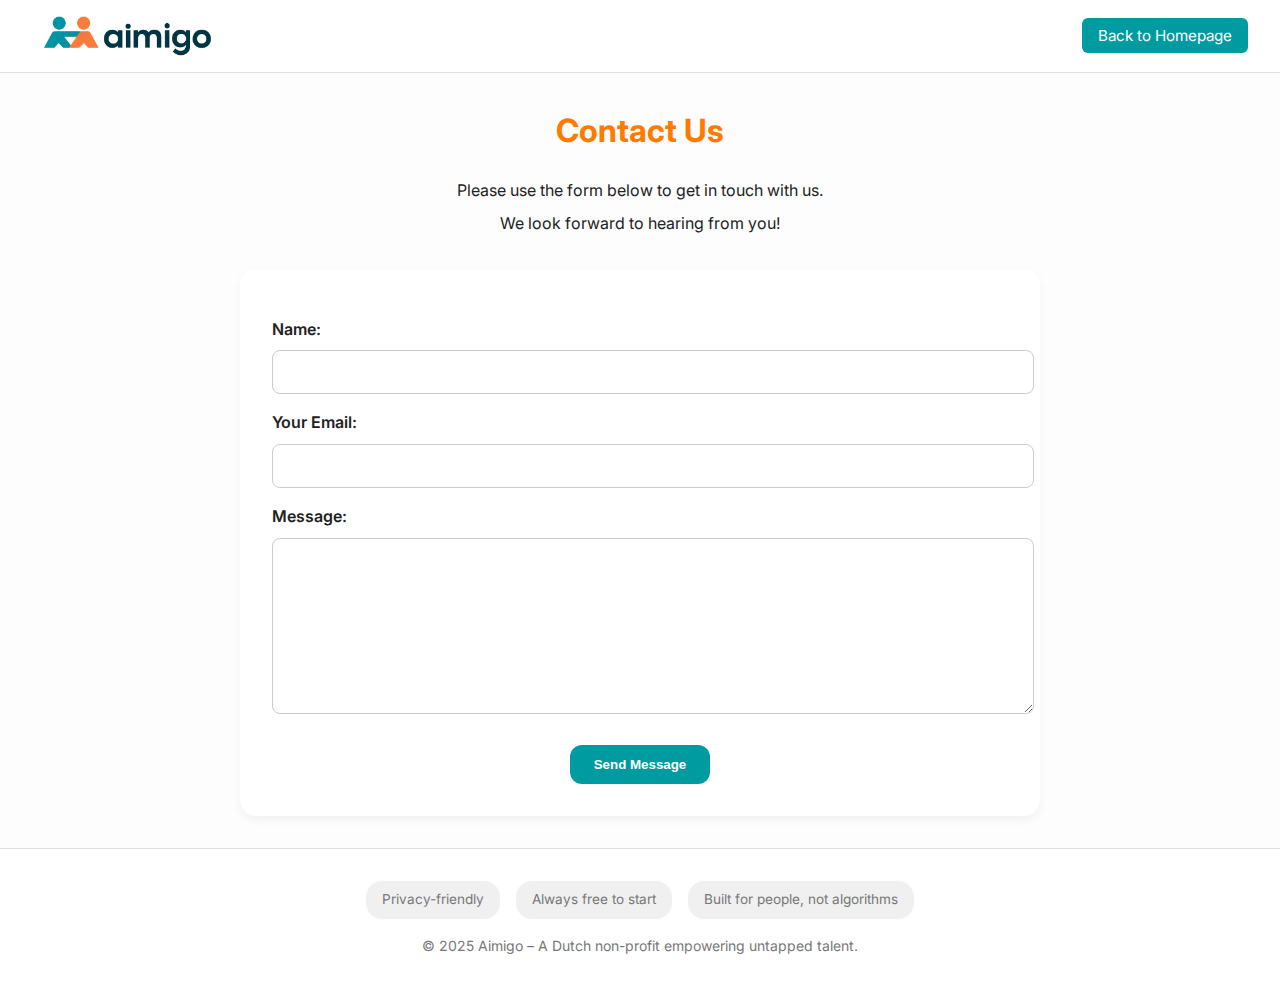
==== contact.html @ 52b48ef1 "Update and rename under-construction.html to contact.html" ====
<!DOCTYPE html>
<html lang="en">
<head>
  <meta charset="UTF-8" />
  <meta name="viewport" content="width=device-width, initial-scale=1.0" />
  <title>Contact – Aimigo</title>
  <!-- Google Font: Inter -->
  <link href="https://fonts.googleapis.com/css2?family=Inter:wght@400;600&display=swap" rel="stylesheet">
  <!-- Font Awesome for icons -->
  <link rel="stylesheet" href="https://cdnjs.cloudflare.com/ajax/libs/font-awesome/6.0.0-beta3/css/all.min.css" 
        integrity="sha512-..." crossorigin="anonymous" referrerpolicy="no-referrer" />
  <style>
    :root {
      --primary: #ff7b00;
      --accent: #fff3e0;
      --dark: #1a1a1a;
      --text: #222;
      --brand: #009ba0;
      --bg: #fdfdfd;
    }
    body {
      margin: 0;
      font-family: 'Inter', sans-serif;
      background-color: var(--bg);
      color: var(--text);
      line-height: 1.6;
    }
    /* Header */
    header {
      display: flex;
      justify-content: space-between;
      align-items: center;
      padding: 1rem 2rem;
      background-color: #fff;
      border-bottom: 1px solid #e0e0e0;
      flex-wrap: wrap;
    }
    .logo {
      display: flex;
      align-items: center;
    }
    .logo img {
      height: 40px;
    }
    nav a {
      background-color: var(--brand);
      color: #fff;
      padding: 0.5rem 1rem;
      border-radius: 6px;
      text-decoration: none;
      font-size: 0.95rem;
    }
    main {
      max-width: 800px;
      margin: 2rem auto;
      padding: 0 1rem;
    }
    /* Contact Hero Section */
    .contact-header {
      text-align: center;
      margin-bottom: 2rem;
    }
    .contact-header h1 {
      font-size: 2rem;
      color: var(--primary);
      margin-top: 0;
    }
    .contact-header p {
      font-size: 1rem;
      margin: 0.5rem 0;
    }
    /* Contact Form */
    .contact-form {
      background: #fff;
      padding: 2rem;
      border-radius: 1rem;
      box-shadow: 0 4px 10px rgba(0,0,0,0.05);
    }
    .contact-form label {
      display: block;
      margin: 1rem 0 0.5rem;
      font-weight: 600;
    }
    .contact-form input,
    .contact-form textarea {
      width: 100%;
      padding: 0.75rem;
      border: 1px solid #ccc;
      border-radius: 0.5rem;
      font-size: 1rem;
    }
    .contact-form textarea {
      resize: vertical;
      min-height: 150px;
    }
    .contact-form button {
      display: block;
      background-color: var(--brand);
      color: #fff;
      border: none;
      padding: 0.75rem 1.5rem;
      border-radius: 0.75rem;
      font-weight: 600;
      cursor: pointer;
      margin: 1.5rem auto 0;
      transition: background 0.3s;
    }
    .contact-form button:hover {
      background-color: #007f87;
    }
    /* Footer */
    footer {
      text-align: center;
      padding: 2rem;
      background: #fff;
      border-top: 1px solid #e0e0e0;
      font-size: 0.875rem;
      color: #777;
    }
    .badges {
      display: flex;
      justify-content: center;
      gap: 1rem;
      margin-bottom: 1rem;
    }
    .badge {
      background: #f0f0f0;
      padding: 0.5rem 1rem;
      border-radius: 1rem;
      font-size: 0.85rem;
    }
  </style>
</head>
<body>
  <!-- Header -->
  <header>
    <a href="index.html" style="text-decoration: none;">
      <div class="logo">
        <img src="aimigo-logo.png" alt="Aimigo Logo">
      </div>
    </a>
    <nav>
      <a href="index.html">Back to Homepage</a>
    </nav>
  </header>

  <main>
    <!-- Contact Hero Section -->
    <div class="contact-header">
      <!-- De onderstaande teksten blijven ongewijzigd, zoals in de oorspronkelijke onder-construction pagina -->
      <h1>Contact Us</h1>
      <p>Please use the form below to get in touch with us.</p>
      <p>We look forward to hearing from you!</p>
    </div>

    <!-- Contact Form -->
    <div class="contact-form">
      <!-- Gebruik hier de oorspronkelijke teksten van het formulier indien al aanwezig; hieronder is een voorbeeld -->
      <form action="mailto:pwvermeer@gmail.com" method="post" enctype="text/plain">
        <label for="name">Name:</label>
        <input type="text" id="name" name="name" required>

        <label for="email">Your Email:</label>
        <input type="email" id="email" name="email" required>

        <label for="message">Message:</label>
        <textarea id="message" name="message" required></textarea>

        <button type="submit">Send Message</button>
      </form>
    </div>
  </main>

  <footer>
    <div class="badges">
      <span class="badge">Privacy-friendly</span>
      <span class="badge">Always free to start</span>
      <span class="badge">Built for people, not algorithms</span>
    </div>
    <p>&copy; 2025 Aimigo – A Dutch non-profit empowering untapped talent.</p>
  </footer>
</body>
</html>
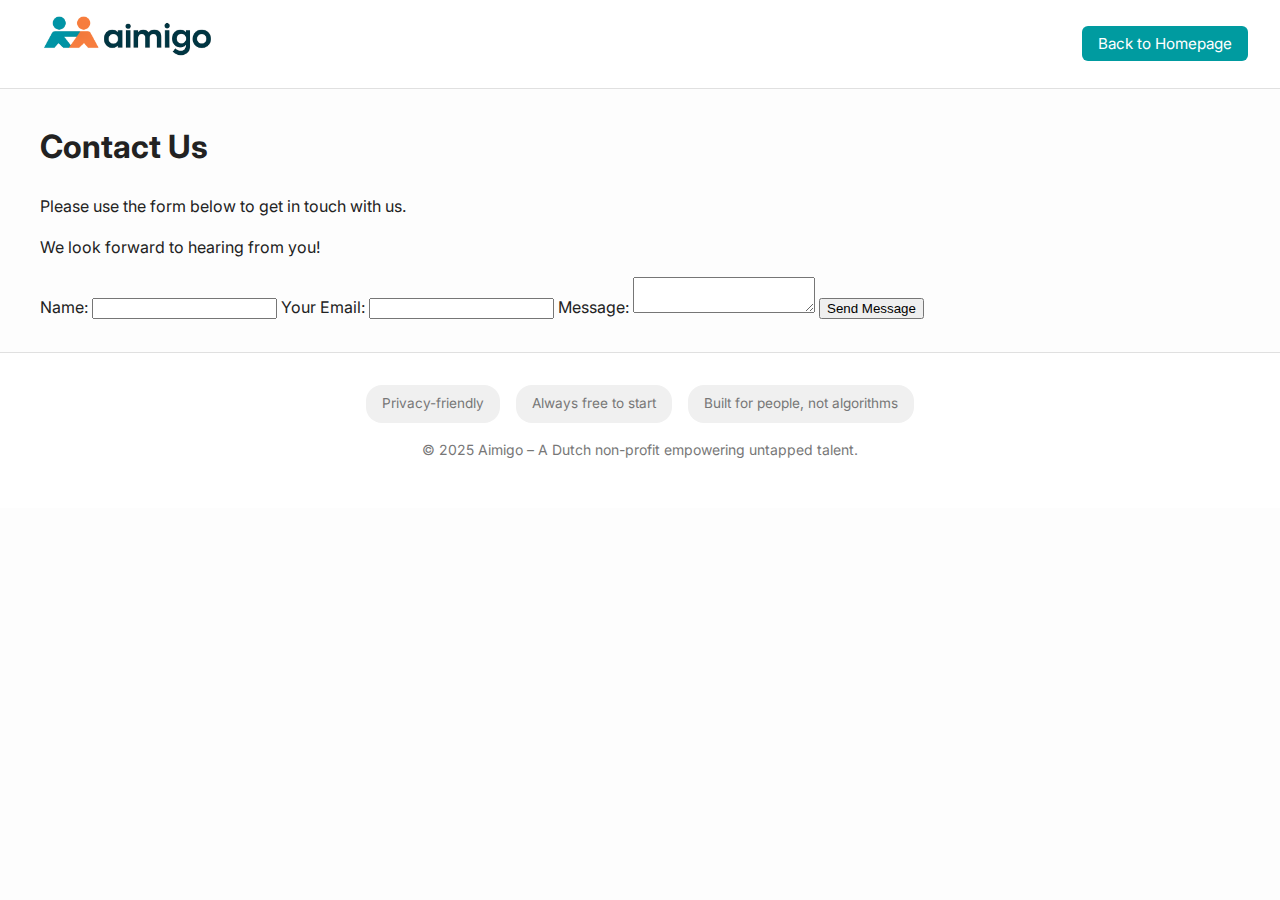
==== commit 96198e3f: "Update contact.html" ====
--- a/contact.html
+++ b/contact.html
@@ -4,132 +4,9 @@
   <meta charset="UTF-8" />
   <meta name="viewport" content="width=device-width, initial-scale=1.0" />
   <title>Contact – Aimigo</title>
-  <!-- Google Font: Inter -->
   <link href="https://fonts.googleapis.com/css2?family=Inter:wght@400;600&display=swap" rel="stylesheet">
-  <!-- Font Awesome for icons -->
-  <link rel="stylesheet" href="https://cdnjs.cloudflare.com/ajax/libs/font-awesome/6.0.0-beta3/css/all.min.css" 
-        integrity="sha512-..." crossorigin="anonymous" referrerpolicy="no-referrer" />
-  <style>
-    :root {
-      --primary: #ff7b00;
-      --accent: #fff3e0;
-      --dark: #1a1a1a;
-      --text: #222;
-      --brand: #009ba0;
-      --bg: #fdfdfd;
-    }
-    body {
-      margin: 0;
-      font-family: 'Inter', sans-serif;
-      background-color: var(--bg);
-      color: var(--text);
-      line-height: 1.6;
-    }
-    /* Header */
-    header {
-      display: flex;
-      justify-content: space-between;
-      align-items: center;
-      padding: 1rem 2rem;
-      background-color: #fff;
-      border-bottom: 1px solid #e0e0e0;
-      flex-wrap: wrap;
-    }
-    .logo {
-      display: flex;
-      align-items: center;
-    }
-    .logo img {
-      height: 40px;
-    }
-    nav a {
-      background-color: var(--brand);
-      color: #fff;
-      padding: 0.5rem 1rem;
-      border-radius: 6px;
-      text-decoration: none;
-      font-size: 0.95rem;
-    }
-    main {
-      max-width: 800px;
-      margin: 2rem auto;
-      padding: 0 1rem;
-    }
-    /* Contact Hero Section */
-    .contact-header {
-      text-align: center;
-      margin-bottom: 2rem;
-    }
-    .contact-header h1 {
-      font-size: 2rem;
-      color: var(--primary);
-      margin-top: 0;
-    }
-    .contact-header p {
-      font-size: 1rem;
-      margin: 0.5rem 0;
-    }
-    /* Contact Form */
-    .contact-form {
-      background: #fff;
-      padding: 2rem;
-      border-radius: 1rem;
-      box-shadow: 0 4px 10px rgba(0,0,0,0.05);
-    }
-    .contact-form label {
-      display: block;
-      margin: 1rem 0 0.5rem;
-      font-weight: 600;
-    }
-    .contact-form input,
-    .contact-form textarea {
-      width: 100%;
-      padding: 0.75rem;
-      border: 1px solid #ccc;
-      border-radius: 0.5rem;
-      font-size: 1rem;
-    }
-    .contact-form textarea {
-      resize: vertical;
-      min-height: 150px;
-    }
-    .contact-form button {
-      display: block;
-      background-color: var(--brand);
-      color: #fff;
-      border: none;
-      padding: 0.75rem 1.5rem;
-      border-radius: 0.75rem;
-      font-weight: 600;
-      cursor: pointer;
-      margin: 1.5rem auto 0;
-      transition: background 0.3s;
-    }
-    .contact-form button:hover {
-      background-color: #007f87;
-    }
-    /* Footer */
-    footer {
-      text-align: center;
-      padding: 2rem;
-      background: #fff;
-      border-top: 1px solid #e0e0e0;
-      font-size: 0.875rem;
-      color: #777;
-    }
-    .badges {
-      display: flex;
-      justify-content: center;
-      gap: 1rem;
-      margin-bottom: 1rem;
-    }
-    .badge {
-      background: #f0f0f0;
-      padding: 0.5rem 1rem;
-      border-radius: 1rem;
-      font-size: 0.85rem;
-    }
-  </style>
+  <link rel="stylesheet" href="https://cdnjs.cloudflare.com/ajax/libs/font-awesome/6.0.0-beta3/css/all.min.css" />
+  <link rel="stylesheet" href="css/style.css">
 </head>
 <body>
   <!-- Header -->
@@ -147,7 +24,6 @@
   <main>
     <!-- Contact Hero Section -->
     <div class="contact-header">
-      <!-- De onderstaande teksten blijven ongewijzigd, zoals in de oorspronkelijke onder-construction pagina -->
       <h1>Contact Us</h1>
       <p>Please use the form below to get in touch with us.</p>
       <p>We look forward to hearing from you!</p>
@@ -155,7 +31,6 @@
 
     <!-- Contact Form -->
     <div class="contact-form">
-      <!-- Gebruik hier de oorspronkelijke teksten van het formulier indien al aanwezig; hieronder is een voorbeeld -->
       <form action="mailto:pwvermeer@gmail.com" method="post" enctype="text/plain">
         <label for="name">Name:</label>
         <input type="text" id="name" name="name" required>
--- a/css/style.css
+++ b/css/style.css
@@ -0,0 +1,221 @@
+/* Kleuren en typografie */
+:root {
+  --primary: #ff7b00;
+  --brand: #009ba0;
+  --accent: #fff3e0;
+  --dark: #1a1a1a;
+  --bg: #fdfdfd;
+  --text: #222;
+}
+
+body {
+  margin: 0;
+  font-family: 'Inter', sans-serif;
+  background-color: var(--bg);
+  color: var(--text);
+  line-height: 1.6;
+}
+
+/* Header */
+header {
+  display: flex;
+  justify-content: space-between;
+  align-items: center;
+  padding: 1rem 2rem;
+  background-color: #fff;
+  border-bottom: 1px solid #e0e0e0;
+  flex-wrap: wrap;
+}
+
+.logo {
+  display: flex;
+  align-items: center;
+  margin-bottom: 1rem;
+}
+
+.logo img {
+  height: 40px;
+}
+
+nav a {
+  background-color: var(--brand);
+  color: #fff;
+  padding: 0.5rem 1rem;
+  border-radius: 6px;
+  text-decoration: none;
+  font-size: 0.95rem;
+  transition: background 0.3s;
+}
+
+nav a:hover {
+  background: #007f87;
+}
+
+/* Main */
+main {
+  max-width: 1200px;
+  margin: 2rem auto;
+  padding: 0 1rem;
+}
+
+/* Hero Section */
+.hero {
+  text-align: center;
+  padding: 2rem;
+  background: #fff;
+  border-radius: 1rem;
+  box-shadow: 0 4px 10px rgba(0,0,0,0.05);
+  margin-bottom: 2rem;
+}
+
+.hero h1 {
+  font-size: 2.5rem;
+  color: var(--primary);
+  margin-top: 0;
+}
+
+.hero p {
+  font-size: 1.1rem;
+  margin: 1rem 0;
+}
+
+/* Collapsible Sections */
+details {
+  background: #fff;
+  border: 1px solid #e0e0e0;
+  border-radius: 0.75rem;
+  padding: 1rem;
+  margin-bottom: 1rem;
+  box-shadow: 0 2px 6px rgba(0,0,0,0.05);
+}
+
+details summary {
+  font-size: 1.1rem;
+  font-weight: 600;
+  cursor: pointer;
+  list-style: none;
+  outline: none;
+}
+
+details summary::-webkit-details-marker {
+  display: none;
+}
+
+details[open] summary::after {
+  content: "▲";
+  float: right;
+}
+
+details summary::after {
+  content: "▼";
+  float: right;
+}
+
+/* Section Titles */
+section > h2 {
+  font-size: 2rem;
+  color: var(--primary);
+  margin-bottom: 1rem;
+}
+
+/* Founder Section */
+.founder {
+  display: flex;
+  flex-wrap: wrap;
+  align-items: center;
+  gap: 1.5rem;
+  background: #fff;
+  padding: 1.5rem;
+  border-radius: 1rem;
+  box-shadow: 0 4px 10px rgba(0,0,0,0.05);
+  margin: 2rem 0;
+}
+
+.founder img {
+  width: 150px;
+  height: 150px;
+  border-radius: 50%;
+  object-fit: cover;
+  border: 3px solid var(--brand);
+}
+
+.founder-info {
+  flex: 1;
+}
+
+.founder-info h3 {
+  margin: 0;
+  font-size: 1.5rem;
+  color: var(--dark);
+}
+
+.founder-info p {
+  margin: 0.5rem 0 0;
+  font-size: 1rem;
+  color: #444;
+}
+
+/* Support Section */
+.support {
+  text-align: center;
+  margin: 2rem 0;
+}
+
+.support button {
+  background: var(--brand);
+  color: #fff;
+  border: none;
+  padding: 0.75rem 1.5rem;
+  border-radius: 0.75rem;
+  font-size: 1rem;
+  cursor: pointer;
+  transition: background 0.3s;
+}
+
+.support button:hover {
+  background: #007f87;
+}
+
+/* Call to Action */
+.cta {
+  text-align: center;
+  margin: 2rem 0;
+}
+
+.cta a {
+  background: var(--brand);
+  color: #fff;
+  text-decoration: none;
+  padding: 0.75rem 1.5rem;
+  border-radius: 0.75rem;
+  font-size: 1rem;
+  transition: background 0.3s;
+}
+
+.cta a:hover {
+  background: #007f87;
+}
+
+/* Footer */
+footer {
+  text-align: center;
+  padding: 2rem;
+  background: #fff;
+  border-top: 1px solid #e0e0e0;
+  font-size: 0.875rem;
+  color: #777;
+}
+
+.badges {
+  display: flex;
+  justify-content: center;
+  gap: 1rem;
+  margin-bottom: 1rem;
+}
+
+.badge {
+  background: #f0f0f0;
+  padding: 0.5rem 1rem;
+  border-radius: 1rem;
+  font-size: 0.85rem;
+}
